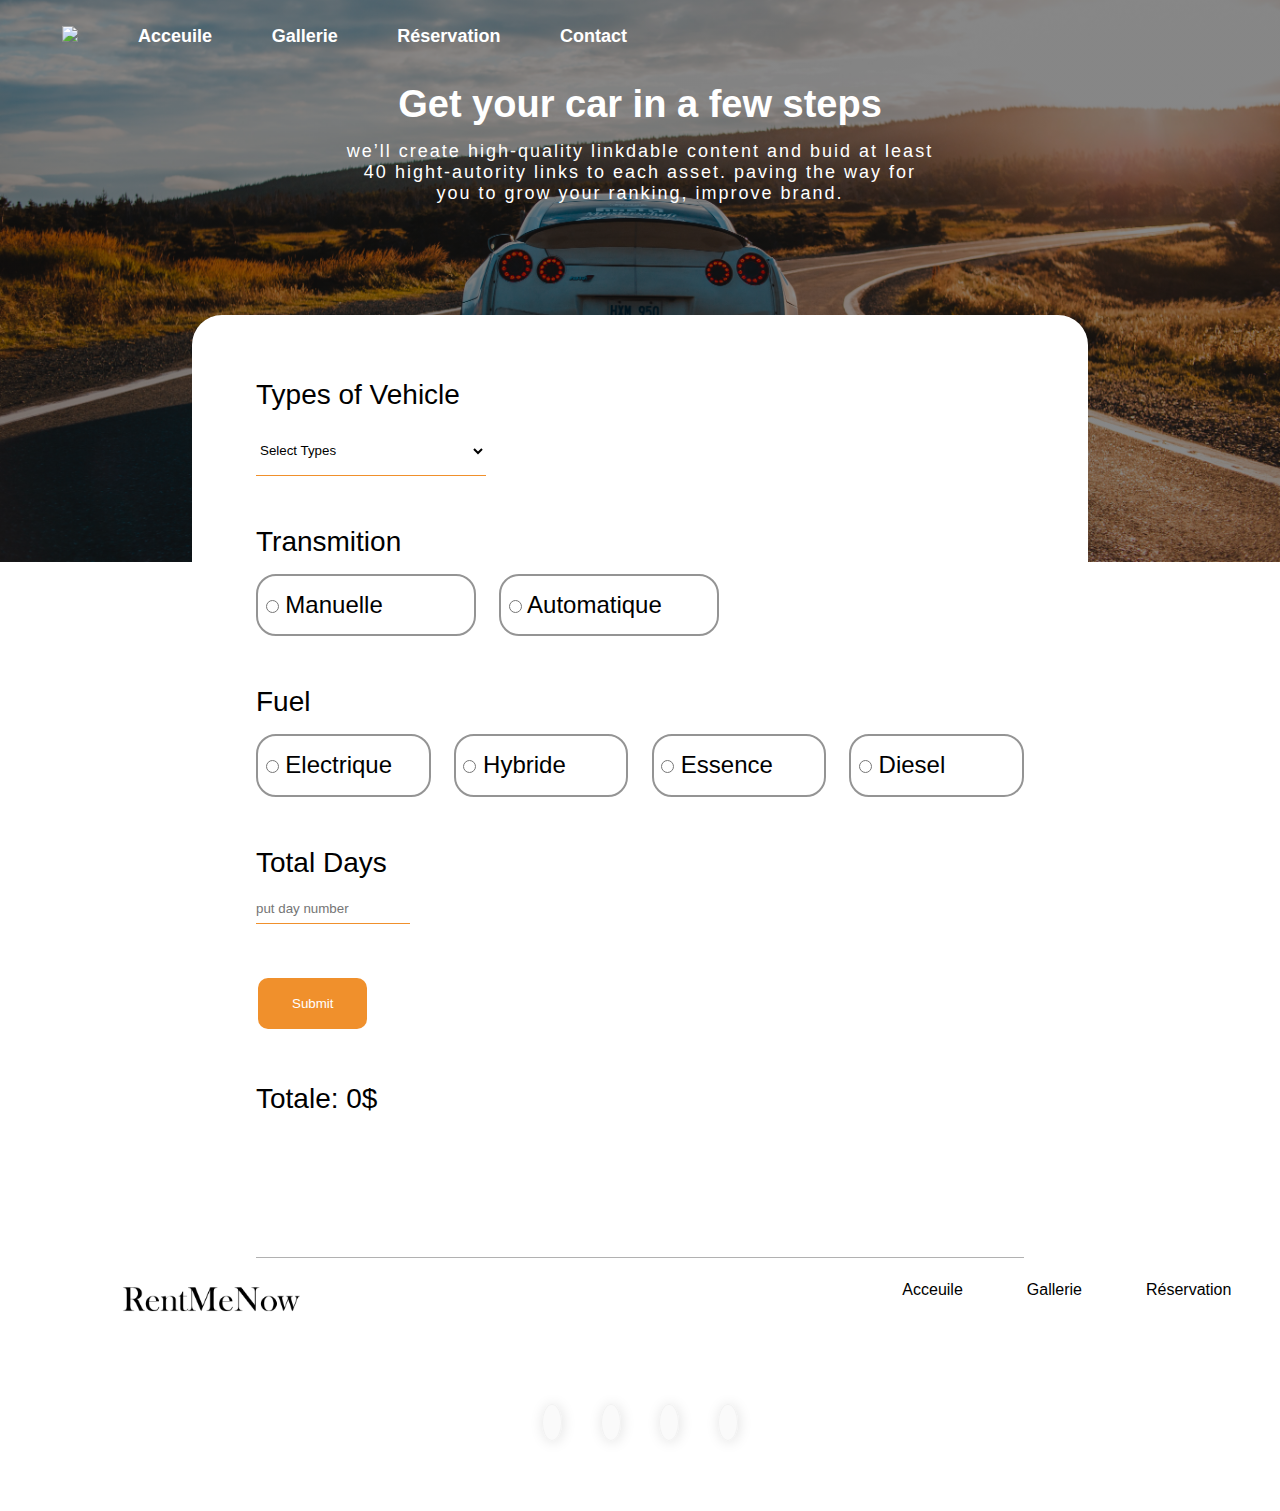
==== booking.html @ 9a319293 "final commit" ====
<!DOCTYPE html>
<html lang="en">
<head>
    <meta charset="UTF-8">
    <meta http-equiv="X-UA-Compatible" content="IE=edge">
    <meta name="viewport" content="width=device-width, initial-scale=1.0">
    <title>Document</title>
    <link rel="stylesheet" href="booking.css">
</head>
<body>
    <header class="header">
        <nav class="nav">
            <ul>
                <li><a href="index.html"> <img src="logo.png" class="logo"></a></li>
                <li><a href="index.html"> Acceuile</a></li>
                <li><a href="gallery.html" >Gallerie</a></li>
                <li><a href="booking.html">Réservation</a></li>
                <li><a href="contact.html"  class="contact">Contact</a></li>
            </ul>
        </nav>
    <div class="content">
        <h1 class="title">
            Get your car in a few steps
        </h1>
        <h3 class="slogan">
            we’ll create high-quality linkdable content and buid at least 40 hight-autority links to each 
            asset. paving the way for you to grow your  ranking, improve brand.
        </h3>
    </div>    
    </header>   
    <section class="reservation">
        <div class="types">
    <h3>Types of Vehicle</h3>  
    <select id="Types" name="types">
        <option value="select">Select Types</option>
        <option value="moto">Moto</option>
        <option value="citadine">Citadine</option>
        <option value="compact">Compact</option>
        <option value="berline">Berline</option>
        <option value="utilitaire">Utilitairet</option>
        <option value="egine">Egin de chantier</option>
        <option value="camion">camion</option>
    </select>
    </div>
    <div class="transmition">
        <h3>Transmition</h3>   
        <div class="inner">
            <label class="container">
                <input type="radio" id="manual" name="transmission" value="0">
            Manuelle
        </label>    
            <label class="container">
                <input type="radio" id="auto" name="transmission" value="0.19">
            Automatique
        </label>
    </div>
    </div>
    <div class="fuel">
        <h3>Fuel</h3>
        <div class="inner">
            <label class="container">
                <input type="radio"  name="boit" value="0.05">
            Electrique
        </label>
            <label class="container">
                <input type="radio" name="boit" value="0.09">
            Hybride
        </label>
        <label class="container">
            <input type="radio" name="boit" value="0.14">
            Essence
            </label>
            <label class="container">
                <input type="radio"  name="boit" value="0.21">
            Diesel
        </label>
    </div>
    </div>
    <div class="days">
        <h3>Total Days</h3>
        <input type="number" id="days" name="days" placeholder="put day number">
    </div>
    <div class="sub">
        <button onclick="prices()">Submit</button>
    </div>
    <div class="total">
        <h3>Totale: <span id="total">0</span>$</h3>

    </div>
    <footer>
        <div class="bar">   
            <div class="rent">
            <img src="blacklogo.png" alt="logo">
            </div>
            <div class="bot">   
            <ul>
                <li><a href="index.html"> Acceuile</a></li>
                <li><a href="gallery.html">Gallerie</a></li>
                <li><a href="booking.html">Réservation</a></li>
                <li><a href="contact.html">Contact</a></li>
            </ul>
            </div> 
        </div> 
        <div class="media">
            <a href="#"><span class="iconify" data-icon="akar-icons:instagram-fill" style="color: rgb(41, 41, 41);"></a></span>
            <a href="#"><span class="iconify" data-icon="bi:facebook" style="color: rgb(51, 51, 51);"></a></span>
            <a href="#"><span class="iconify" data-icon="akar-icons:twitter-fill" style="color: rgb(56, 56, 56);"></a></span>
            <a href="#"><span class="iconify" data-icon="bx:bxl-telegram" style="color: rgb(58, 58, 58);"></a></span>
        </div>
        </footer>
    </section>
    <script src="booking.js"></script>
    <script src="https://code.iconify.design/1/1.0.7/iconify.min.js"></script>
</body>
</html>
---- booking.css ----
@import url('https://fonts.googleapis.com/css2?family=Poppins:wght@100;200;300;400;500;600;700;800&display=swap');
* {
    padding: 0;
    margin: 0;
    box-sizing: border-box;
    font-family: "poppinq", sans-serif;
    }
    .header{
        color: white;
        background: linear-gradient(to right, rgba(0, 0, 0, 0.47), rgba(0, 0, 0, 0.47)),
        url("/booking.jpg"); 
        background-size: cover;
        background-position: center;
        padding: 2%;
    }
    .nav ul{
        list-style: none;
        display: flex;
        align-items: center;
        gap: 5%;
        margin-left: 3%;
    }
    .logo{
        width: 35%;
    }
    .nav a{
        color: white;
        text-decoration: none;
        font-size: 18px;
        font-weight: bold;
    }
    .nav a:hover{
        color: #f0902c;
    }
    .content{
        display: flex;
        flex-direction: column;
        text-align: center;
        gap: 15px;
        padding: 3% 10% 27% 10%;
        align-items: center;
    }
    .title{
        font-size: 38px;
    }
    .slogan{
        font-size: 18px;
        font-weight:lighter;
        letter-spacing: 2px;
        width: 60%;
    }
    /* reservartion partie */
    .reservation{
        display: flex;
        flex-direction: column;
        background-color: rgb(255, 255, 255);
        border-radius: 30px;
        gap: 50px;
        position: absolute;
        left: 15%;
        top: 35%;
        padding: 5%;
        width: 70%;
    }
    .reservation h3 {
        font-size: 28px;
        font-weight: lighter;
        margin-bottom: 2%;
    }
    .types{
        display: flex;
        flex-direction: column;
    }
    .types select {
        width: 30%;
        height: 50px;
        background-color: transparent;
        border: none;
        border-bottom: solid 1px #f0902c;
}
.days input{
        width: 20%;
        height: 30px;
        background-color: transparent;
        border: none;
        border-bottom: solid 1px #f0902c;
}
.reservation label{
    font-size: 24px;
}
.sub button {
    background-color: #f0902c;
    border: none;
    border-radius: 10px;
    color: white;
    padding: 18px 34px;
    margin: 4px 2px;
    cursor: pointer;
}

.inner{
    display: flex;
    align-items: center;
    gap: 3%;
}
.inner label{
    border: solid 2px #949494;
    border-radius: 20px;
    padding: 2% 3% 2% 1%;
    width: 220px;
}
.innre input{
    color: #f0902c;
}
/* footer */
section{
    display: flex;
    flex-direction: column;
}
.bar{
    display: flex;
    justify-content: center;
    gap: 40%;
    margin-top: 10%;
    margin-bottom: auto;
    border-top: solid 1px rgb(177, 177, 177) ;
    width: 100%;
    padding: 3%;
}
.rent img{
    height: 35%;
}
.bot a{
    color: black;
    text-decoration: none;
}
.bot ul{
    list-style: none;
    display: flex;
    gap: 25%;
}
.bot :hover{
    color: rgb(117, 117, 117);
}
.media{    
    display: flex;
    gap: 5%;
    justify-content: center;
    margin-bottom: 2%;
}
.media .iconify{
    background-color: rgb(250 250 250);
    border: solid 0.1px #f2f2f2;
    box-shadow: #e6e6e6 1px 1px 13px 1px;
    border-radius: 100%;
    width: 50px;
    height: 48px;
    padding: 9px;
}
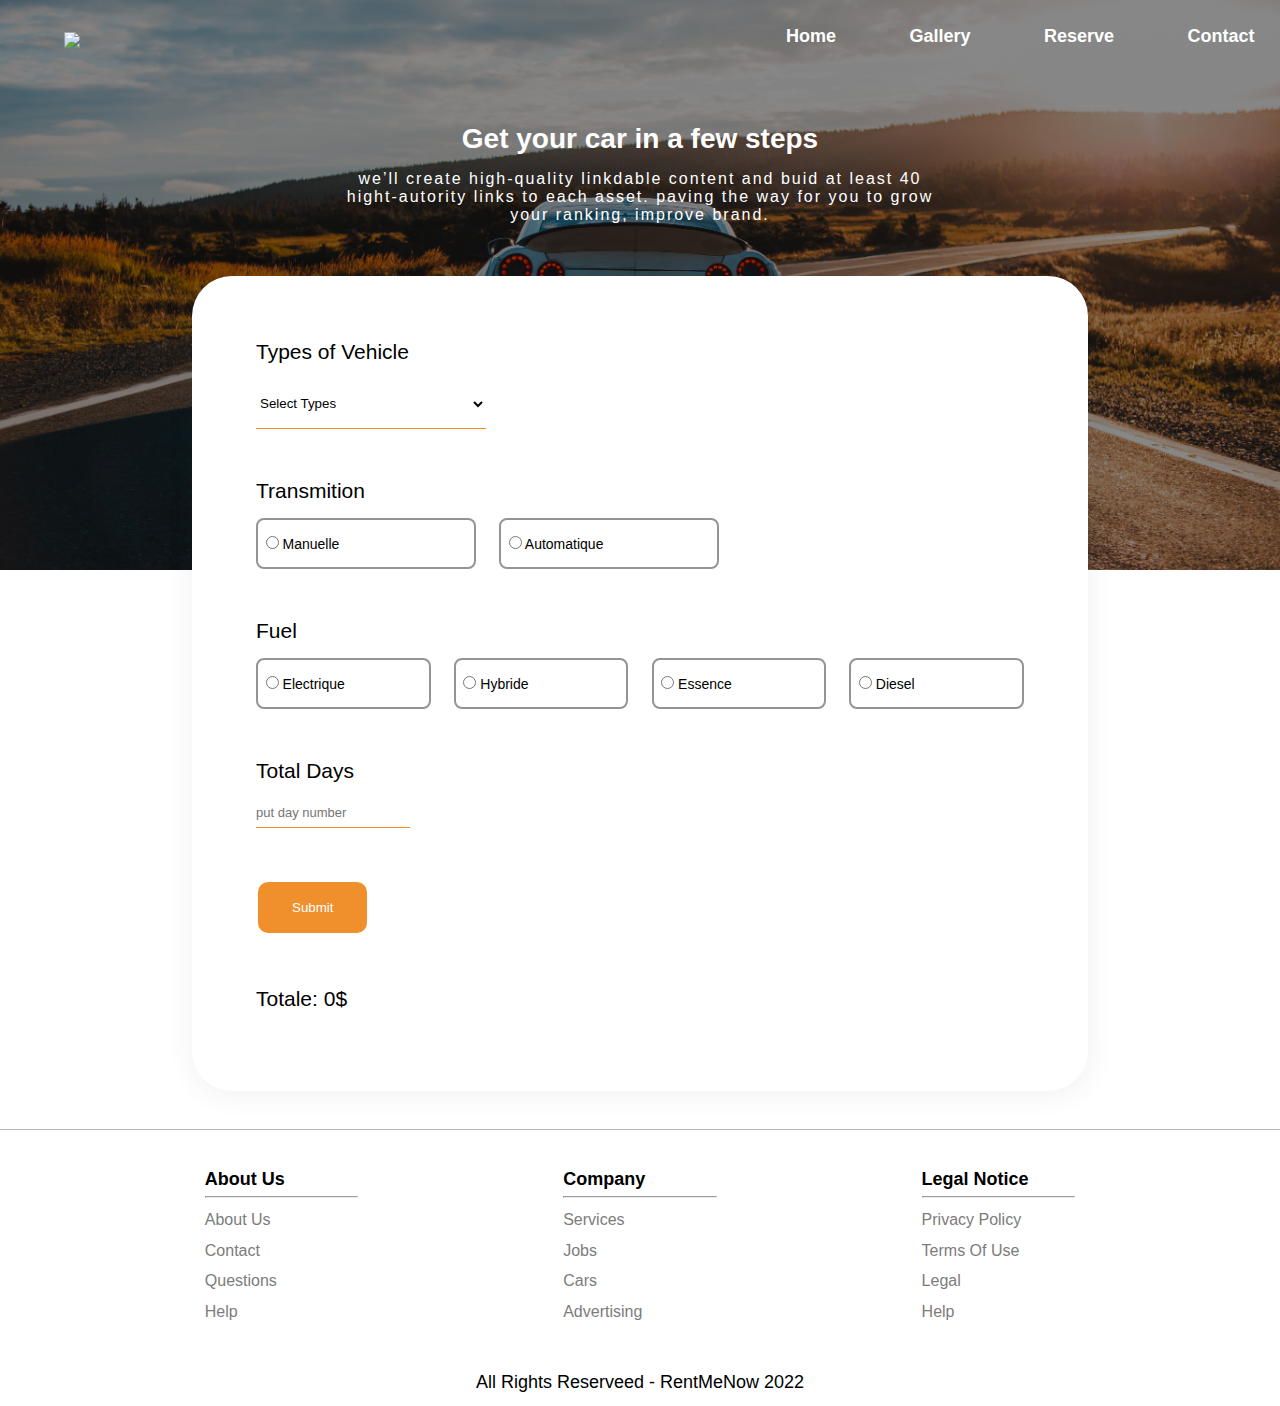
==== commit 5a1e96ae: "last aupdate" ====
--- a/booking.html
+++ b/booking.html
@@ -10,14 +10,21 @@
 <body>
     <header class="header">
         <nav class="nav">
-            <ul>
-                <li><a href="index.html"> <img src="logo.png" class="logo"></a></li>
-                <li><a href="index.html"> Acceuile</a></li>
-                <li><a href="gallery.html" >Gallerie</a></li>
-                <li><a href="booking.html">Réservation</a></li>
-                <li><a href="contact.html"  class="contact">Contact</a></li>
+            <a href="index.html"><img src="Logo.png" class="logo"></a>
+            <button id="menu" class="iconify menuIcon" style="color: white; width: 145px;"><img src="menu.svg" alt="menu"></button>
+                <ul>            
+                <li><a href="index.html" class="acceuille">Home</a></li>
+                <li><a href="gallery.html">Gallery</a></li>
+                <li><a href="booking.html">Reserve</a></li>
+                <li><a href="contact.html">Contact</a></li>
             </ul>
         </nav>
+        <ul id="menu_burger">  
+            <li><a href="index.html"  >Home</a></li>
+            <li><a href="gallery.html" >Gallery</a></li>
+            <li><a style="color: rgb(202, 121, 0);" href="booking.html">Reserve</a></li>
+            <li><a href="contact.html" >Contact</a></li>
+        </ul>
     <div class="content">
         <h1 class="title">
             Get your car in a few steps
@@ -59,19 +66,19 @@
         <h3>Fuel</h3>
         <div class="inner">
             <label class="container">
-                <input type="radio"  name="boit" value="0.05">
+                <input type="radio"  name="boit" value="0.05" id="electrique">
             Electrique
         </label>
             <label class="container">
-                <input type="radio" name="boit" value="0.09">
+                <input type="radio" name="boit" value="0.09" id="hybride">
             Hybride
         </label>
         <label class="container">
-            <input type="radio" name="boit" value="0.14">
+            <input type="radio" name="boit" value="0.14" id="essence">
             Essence
             </label>
             <label class="container">
-                <input type="radio"  name="boit" value="0.21">
+                <input type="radio"  name="boit" value="0.21" id="diesel">
             Diesel
         </label>
     </div>
@@ -87,29 +94,54 @@
         <h3>Totale: <span id="total">0</span>$</h3>
 
     </div>
+    </section>
     <footer>
-        <div class="bar">   
-            <div class="rent">
-            <img src="blacklogo.png" alt="logo">
+        <footer class="container">
+            <div class="footer-inner">
+              <div>
+                <h4>About Us</h4>
+                <hr />
+                <ul class="footer-menu">
+                  <li><a href="#">About Us</a></li>
+                  <li><a href="#">Contact</a></li>
+                  <li><a href="#">Questions</a></li>
+                  <li><a href="#">Help</a></li>
+                </ul>
+              </div>
+              <div>
+                <h4>Company</h4>
+                <hr />
+                <ul class="footer-menu">
+                  <li><a href="#">Services</a></li>
+                  <li><a href="#">Jobs</a></li>
+                  <li><a href="#">Cars</a></li>
+                  <li><a href="#">Advertising</a></li>
+                </ul>
+              </div>
+              <div>
+                <h4>Legal Notice</h4>
+                <hr />
+                <ul class="footer-menu">
+                  <li><a href="#">Privacy Policy</a></li>
+                  <li><a href="#">Terms Of Use</a></li>
+                  <li><a href="#">Legal</a></li>
+                  <li><a href="#">Help</a></li>
+                </ul>
+              </div>
             </div>
-            <div class="bot">   
-            <ul>
-                <li><a href="index.html"> Acceuile</a></li>
-                <li><a href="gallery.html">Gallerie</a></li>
-                <li><a href="booking.html">Réservation</a></li>
-                <li><a href="contact.html">Contact</a></li>
-            </ul>
-            </div> 
-        </div> 
-        <div class="media">
-            <a href="#"><span class="iconify" data-icon="akar-icons:instagram-fill" style="color: rgb(41, 41, 41);"></a></span>
-            <a href="#"><span class="iconify" data-icon="bi:facebook" style="color: rgb(51, 51, 51);"></a></span>
-            <a href="#"><span class="iconify" data-icon="akar-icons:twitter-fill" style="color: rgb(56, 56, 56);"></a></span>
-            <a href="#"><span class="iconify" data-icon="bx:bxl-telegram" style="color: rgb(58, 58, 58);"></a></span>
-        </div>
-        </footer>
-    </section>
+            <p>All Rights Reserveed - RentMeNow 2022</p>
+          </footer>
     <script src="booking.js"></script>
     <script src="https://code.iconify.design/1/1.0.7/iconify.min.js"></script>
+    <script>
+
+        const menu = document.getElementById("menu");
+        const navMenu = document.getElementById("menu_burger");
+        
+        menu.addEventListener("click" , function() {
+            navMenu.classList.toggle("active");
+        })
+
+</script>
 </body>
 </html>--- a/booking.css
+++ b/booking.css
@@ -5,32 +5,70 @@
     box-sizing: border-box;
     font-family: "poppinq", sans-serif;
     }
+    .active{
+        display: block !important;
+    }
     .header{
         color: white;
         background: linear-gradient(to right, rgba(0, 0, 0, 0.47), rgba(0, 0, 0, 0.47)),
-        url("/booking.jpg"); 
+        url("booking.jpg"); 
         background-size: cover;
         background-position: center;
-        padding: 2%;
+    }
+    .logo{
+        width: 25%;
+    }
+    
+    .nav a{
+        color: rgb(93, 93, 93);
+        text-decoration: none;
+        font-size: 18px;
+        font-weight: bold;
+        margin-left: 1vw;
+    
+    }
+    a:hover{
+        color: #D0772F;
+    }
+    .nav{
+        padding: 2% 2% 2% 4%;
+        display: flex;
+        align-items: center;
+        justify-content: space-between;
     }
     .nav ul{
+        display: flex;
+        justify-content: space-between;
+        align-items: center;
         list-style: none;
-        display: flex;
-        align-items: center;
-        gap: 5%;
-        margin-left: 3%;
-    }
-    .logo{
-        width: 35%;
-    }
+        width: 40%;
+    }
+    .element{
+        display: flex;
+        align-items: flex-end;
+        justify-content: space-between;
+    }
+    .flou {
+        backdrop-filter: blur(15px);
+        padding: 1%;
+    } 
+    .sec{
+        display: flex;
+        flex-direction: column;
+        align-items:center;
+        gap: 100px;  
+        justify-content: baseline;
+        padding:5% 5% 5% 8% ;
+    }
+
     .nav a{
         color: white;
         text-decoration: none;
         font-size: 18px;
         font-weight: bold;
     }
-    .nav a:hover{
-        color: #f0902c;
+    nav a:hover{
+        color: #D0772F;
     }
     .content{
         display: flex;
@@ -40,9 +78,6 @@
         padding: 3% 10% 27% 10%;
         align-items: center;
     }
-    .title{
-        font-size: 38px;
-    }
     .slogan{
         font-size: 18px;
         font-weight:lighter;
@@ -54,13 +89,13 @@
         display: flex;
         flex-direction: column;
         background-color: rgb(255, 255, 255);
-        border-radius: 30px;
+        border-radius: 40px;
         gap: 50px;
-        position: absolute;
-        left: 15%;
-        top: 35%;
+        margin-left: 15%;
+        margin-top: -23%;
         padding: 5%;
         width: 70%;
+        box-shadow: 1px 3px 27px 2px rgb(64 64 64 / 7%);    
     }
     .reservation h3 {
         font-size: 28px;
@@ -112,49 +147,233 @@
 .innre input{
     color: #f0902c;
 }
-/* footer */
-section{
+
+/* FOOTER STYLE */
+footer p{
+    text-align: center;
+    margin-top: 3vw;
+    margin-bottom: 1vw;
+    font-size: 18px;
+}
+footer{
+    margin-top: 3vw;
+}
+.footer-inner{
+    border-top: rgba(93, 93, 93, 0.425) solid 1px;
+    padding-top: 3vw;
+    margin-top: 3px;
     display: flex;
-    flex-direction: column;
-}
-.bar{
-    display: flex;
-    justify-content: center;
-    gap: 40%;
-    margin-top: 10%;
-    margin-bottom: auto;
-    border-top: solid 1px rgb(177, 177, 177) ;
-    width: 100%;
-    padding: 3%;
-}
-.rent img{
-    height: 35%;
-}
-.bot a{
-    color: black;
+    justify-content: space-evenly;
+}
+.footer-inner h4{
+    font-size: 18px;
+    font-weight: bold;
+}
+.footer-inner hr{
+    margin-bottom: 1vw;
+    width: 12vw;
+    margin-top: 0.5vw;
+    
+}
+.footer-inner a , li{
+    list-style: none;
+    color: rgb(124, 124, 124);
+    margin-bottom: 1vw;
     text-decoration: none;
 }
-.bot ul{
-    list-style: none;
-    display: flex;
-    gap: 25%;
-}
-.bot :hover{
-    color: rgb(117, 117, 117);
-}
-.media{    
-    display: flex;
-    gap: 5%;
-    justify-content: center;
-    margin-bottom: 2%;
-}
-.media .iconify{
-    background-color: rgb(250 250 250);
-    border: solid 0.1px #f2f2f2;
-    box-shadow: #e6e6e6 1px 1px 13px 1px;
-    border-radius: 100%;
-    width: 50px;
-    height: 48px;
-    padding: 9px;
+.footer-inner a:hover{
+
+    color: #D0772F
+}
+
+
+
+#menu{
+    display: none;
+}
+#menu_burger{
+    display: none;
+}
+#menu_burger li{
+    display: none;
+}
+
+@media screen and (max-width: 1400px) and (min-width: 701px)  {
+    #menu_burger li{
+        display: none;
+    }
+    .header{
+        background-size: cover;
+        background-position: center;
+    }
+    .bot ul{
+        display: flex;
+        flex-direction: column;
+        gap: 30px;
+        margin-left: 63%;
+    }
+    .title{
+        font-size: 28px !important;
+    }
+    .slogan{
+        font-size: 16px;
+    }
+    .content{
+        padding: 3% 10% 27% 10%;
+    }
+    .bar{
+        margin: auto;
+        gap: 5%;
+        margin-bottom: 4%;
+        margin-top: 4%;
+    }
+    .part{
+        display: flex;
+        flex-direction: column;
+        margin-left: 3%;
+    }
+    .logo{
+        width: 20%;
+    }
+    main{
+        flex-direction: column;
+        gap: 70px;
+        align-content: center;
+        padding-bottom: 10%;
+    }
+    .contacts{
+        position: absolute;
+        top: 55%;
+        padding-right: 4%;
+    }
+    .reservation{
+        left: 15%;
+        top: 35%;
+        padding: 5%;
+        width: 70%;
+    }
+    .reservation h3{
+        font-size: 21px;
+    }
+    .inner label{
+        font-size: 14px;
+        border-radius: 8px;
+    }
+    .days input{
+        font-size: 13px;
+    }
+    .logo {
+        width: 45%;
+    }
+}
+@media screen and (max-width: 700px) and (min-width: 280px){
+    .nav img{
+        width: 80%;
+    }
+    .rent img{
+        display: none;
+    }
+    .bot {
+        margin:10%;
+    }
+    .bot a{
+        font-size: 18px;
+    }
+    h1{
+        font-size: 28px;
+    }
+    .slogan{
+        font-size: 15px;
+        width: 90%;
+    }
+    h3{
+        font-size: 22px;
+    }
+    .inner{
+        flex-direction: column;
+        gap: 15px;
+    }
+    .inner label{
+        padding: 6%;
+        font-size: 18px;
+    }
+    .days input,.types select{
+        width: 65%;
+        font-size: 17px;
+    }
+    .reservation{
+        display: flex;
+        flex-direction: column;
+        border-radius: 30px;
+        gap: 20px;
+        margin-top: -23%;
+        margin-left: 5%;
+        margin-bottom: 12%;
+        padding: 6%;
+        width: 90%;
+        box-shadow: 1px 3px 27px 2px rgb(64 64 64 / 7%);    
+    }
+    .nav ul{
+        display: none !important;
+    }
+    #menu_burger{
+        display: flex;
+        flex-direction: column;
+        align-items: center;
+        gap: 90px;
+        z-index: 1;
+        list-style: none;
+        background-color: #f3f3f386;
+        padding: 20%;
+        display: none;
+        margin: 3vw;
+    }
+    #menu_burger a{
+        color: white;
+        text-decoration: none;
+        font-weight: bold;
+    }
+    #menu{
+        display: block;
+        border: none;
+        background: none;
+    }
+    .bot{
+        display: none;
+    }
+    #menu_burger li{
+        margin-bottom: 20px;
+        display: block;
+    }
+    .footer-inner a{
+        font-size: 14px;
+    }
+    .footer-inner h4{
+        font-size: 16px;
+    }
+    footer p{
+        font-size: 15px;
+    }
+    .logo{
+        width: 55% !important;
+    }
+
 }    
 
+@media screen and (max-width: 460px){
+
+    .footer-inner{
+        flex-direction: column;
+        align-items: center;
+        gap: 9vw;
+        text-align: center;
+        margin: 2vw 0 5vw 0;
+    }
+    .footer-inner hr{
+        width: 25vw;
+    }
+    
+    .container{
+    margin-bottom: 4vw;
+    } 
+    }
